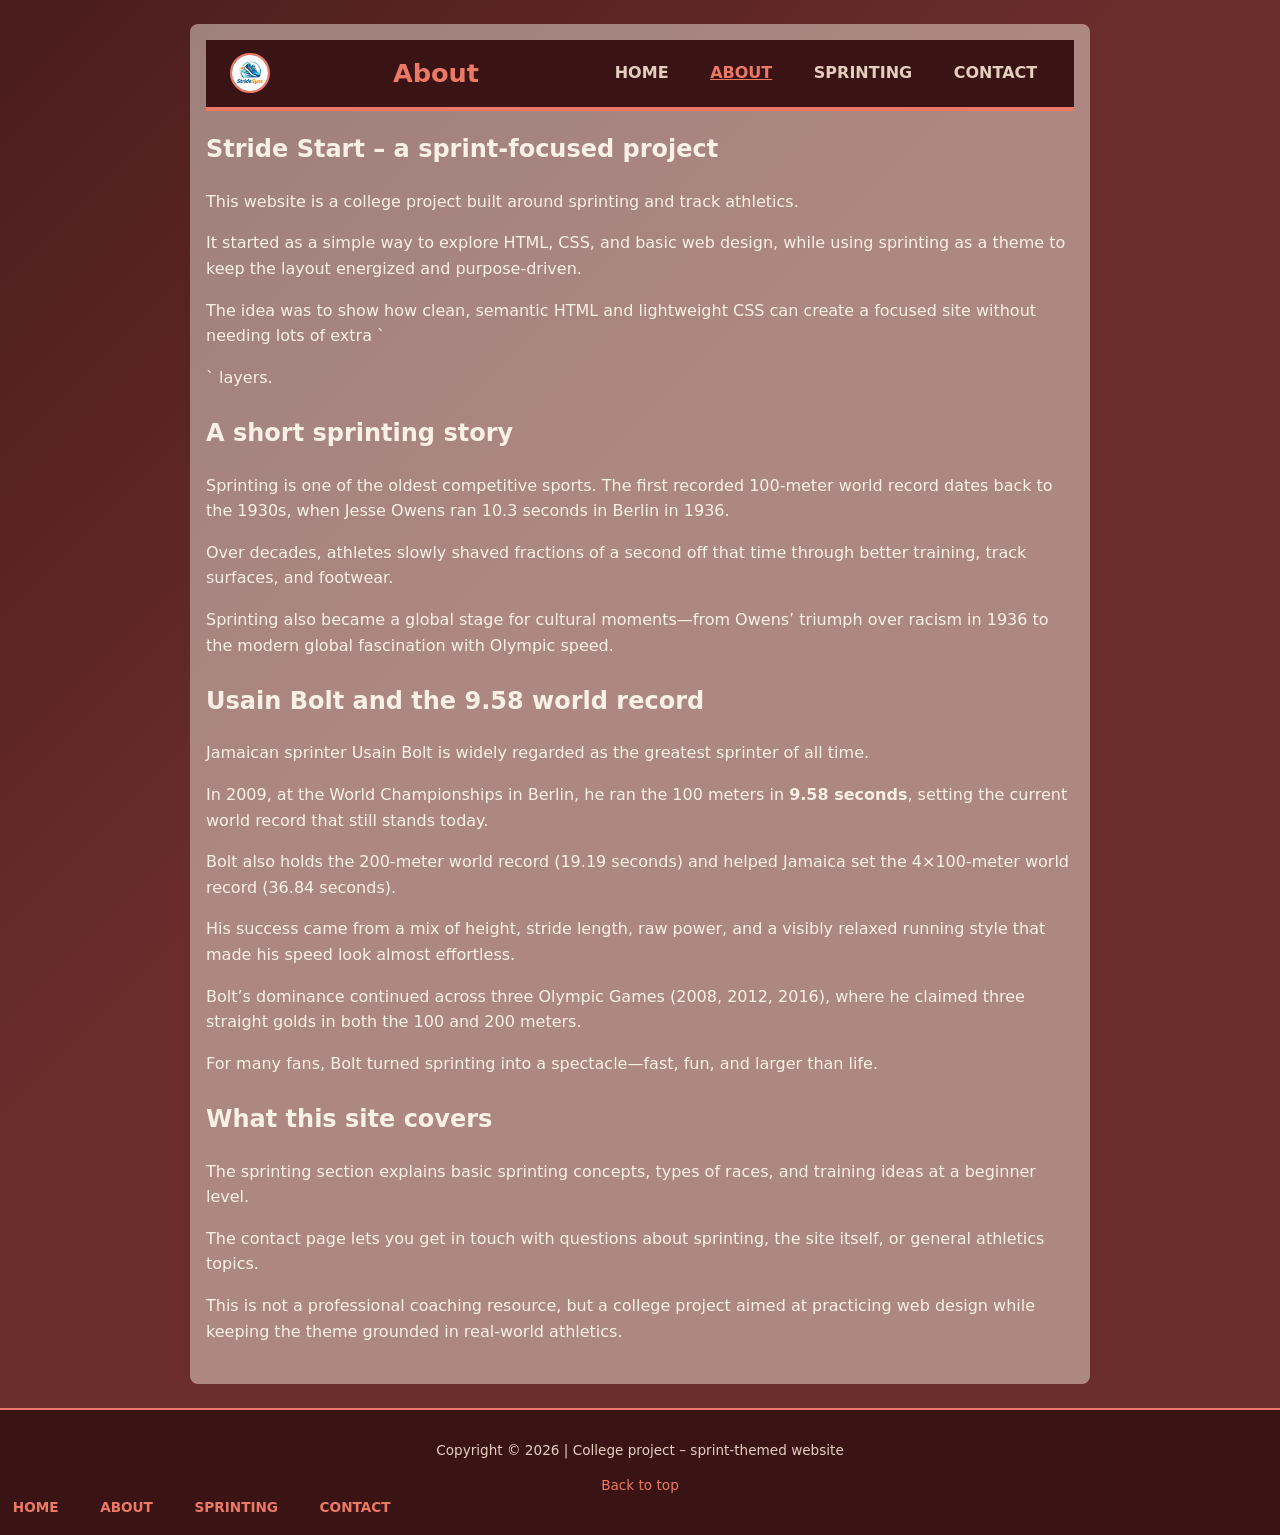
==== about.html @ 14115449 "Add files via upload" ====
<!DOCTYPE html>
<html lang="en">
<head>
  <meta charset="UTF-8">
  <meta name="viewport" content="width=device-width, initial-scale=1.0">
  <meta name="description" content="About this college sprinting project">
  <meta name="keywords" content="Sprinting, Track, Athletics, Usain Bolt, College project">
  <title>About – Stride Start</title>
  <link rel="icon" type="image/ico" sizes="16x16" href="Images/StrideSynceFavicon.png">
  <link rel="stylesheet" href="CSS/style.css" type="text/css">
</head>
<body>
  <main>
    <header id="top">
      <img src="Images/StrideSynceFavicon.png" id="logo" alt="Stride Start logo">
      <h1>About</h1>
      <nav>
        <ul>
          <li><a href="index.html">HOME</a></li>
          <li><a href="about.html" id="activeLink">ABOUT</a></li>
          <li><a href="sprinting.html">SPRINTING</a></li>
          <li><a href="contact.html">CONTACT</a></li>
        </ul>
      </nav>
    </header>

    <section>
      <h2>Stride Start – a sprint‑focused project</h2>
      <p>This website is a college project built around sprinting and track athletics.</p>
      <p>It started as a simple way to explore HTML, CSS, and basic web design, while using sprinting as a theme to keep the layout energized and purpose‑driven.</p>
      <p>The idea was to show how clean, semantic HTML and lightweight CSS can create a focused site without needing lots of extra `<div>` layers.</p>
    </section>

    <section>
      <h2>A short sprinting story</h2>
      <p>Sprinting is one of the oldest competitive sports. The first recorded 100‑meter world record dates back to the 1930s, when Jesse Owens ran 10.3 seconds in Berlin in 1936.</p>
      <p>Over decades, athletes slowly shaved fractions of a second off that time through better training, track surfaces, and footwear.</p>
      <p>Sprinting also became a global stage for cultural moments—from Owens’ triumph over racism in 1936 to the modern global fascination with Olympic speed.</p>
    </section>

    <section>
      <h2>Usain Bolt and the 9.58 world record</h2>
      <p>Jamaican sprinter Usain Bolt is widely regarded as the greatest sprinter of all time.</p>
      <p>In 2009, at the World Championships in Berlin, he ran the 100 meters in <strong>9.58 seconds</strong>, setting the current world record that still stands today.</p>
      <p>Bolt also holds the 200‑meter world record (19.19 seconds) and helped Jamaica set the 4×100‑meter world record (36.84 seconds).</p>
      <p>His success came from a mix of height, stride length, raw power, and a visibly relaxed running style that made his speed look almost effortless.</p>
      <p>Bolt’s dominance continued across three Olympic Games (2008, 2012, 2016), where he claimed three straight golds in both the 100 and 200 meters.</p>
      <p>For many fans, Bolt turned sprinting into a spectacle—fast, fun, and larger than life.</p>
    </section>

    <section>
      <h2>What this site covers</h2>
      <p>The sprinting section explains basic sprinting concepts, types of races, and training ideas at a beginner level.</p>
      <p>The contact page lets you get in touch with questions about sprinting, the site itself, or general athletics topics.</p>
      <p>This is not a professional coaching resource, but a college project aimed at practicing web design while keeping the theme grounded in real‑world athletics.</p>
    </section>
  </main>

  <footer>
    <p>Copyright &copy; 2026 | College project – sprint‑themed website</p>
    <a href="#top">Back to top</a>

    <nav aria-label="Secondary navigation">
      <ul>
        <li><a href="index.html">HOME</a></li>
        <li><a href="about.html">ABOUT</a></li>
        <li><a href="sprinting.html">SPRINTING</a></li>
        <li><a href="contact.html">CONTACT</a></li>
      </ul>
    </nav>
  </footer>
</body>
</html>
---- CSS/style.css ----
@import url('https://fonts.googleapis.com/css2?family=Bebas+Neue&display=swap');

* {
  box-sizing: border-box;
}

body {
  margin: 0;
  font-family: "Comic Relief", system-ui;
  background: linear-gradient(135deg, #4a1c1c 0%, #6b2c2c 40%);
  color: #f9f0e6;
  line-height: 1.6;
}

header {
  display: flex;
  flex-wrap: wrap;
  align-items: center;
  justify-content: space-between;
  padding: 0.8rem 1.5rem;
  background: #3a1414;
  border-bottom: 4px solid #eb7965;
}

#logo {
  width: 40px;
  height: 40px;
  border-radius: 50%;
  border: 2px solid #eb7965;
}

header h1 {
  margin: 0;
  font-size: 1.6rem;
  color: #eb7965;
}

nav ul {
  margin: 0;
  padding: 0;
  list-style: none;
  display: flex;
  gap: 1rem;
  flex-wrap: wrap;
}

nav a {
  color: #e5cec0;
  text-decoration: none;
  font-weight: 600;
  padding: 0.4rem 0.8rem;
  border-radius: 4px;
}

nav a:hover {
  color: #f9f0e6;
  background: rgba(235, 121, 101, 0.2);
}

nav a#activeLink {
  color: #eb7965;
  text-decoration: underline;
}

main {
  max-width: 900px;
  margin: 1.5rem auto;
  padding: 1rem;
  background: #f9f0e677;
  border-radius: 8px;
}

section {
  margin-bottom: 1.5rem;
}

section[aria-label="Quick links"] {
  display: flex;
  justify-content: center;
  gap: 1.5rem;
  flex-wrap: wrap;
}

section[aria-label="Quick links"] img {
  width: 80px;
  height: 80px;
  border-radius: 8px;
  border: 2px solid #eb7965;
  transition: transform 0.2s ease;
}

section[aria-label="Quick links"] img:hover {
  transform: translateY(-5px) rotate(1deg);
}

footer {
  text-align: center;
  padding: 1rem 0;
  background: #3a1414;
  border-top: 2px solid #eb7965;
  font-size: 0.85rem;
  color: #e5cec0;
}

footer a {
  color: #eb7965;
  text-decoration: none;
}

footer a:hover {
  text-decoration: underline;
}
table,
thead th,
tbody td {
  font-family: "Comic Relief", system-ui;
  font-size: 0.95rem;
  padding: 0.4rem 0.6rem;
}


tbody td {
  color: #111;
  background: #f9f0e6;
  border-top: 1px solid #eb7965;
}


thead th {
  background: #eb7965;
  color: #111;
}


table {
  width: 100%;
  border-collapse: collapse;
  margin: 1rem 0 2rem 0;
  border: 2px solid #eb7965;
  border-radius: 6px;
  overflow: hidden;
  box-shadow: 0 2px 6px rgba(0, 0, 0, 0.1);
}


tbody tr:nth-child(odd) {
  background: #fdf5ed;   
}

.imageWithMap {
    column-count: 2;
    column-gap: 40px;
    column-rule: 2px solid #eb7965;
    padding: 10px;
  }

.sprinter-table { border: 2px solid #eb7965; }
.required { color: #eb7965; font-weight: bold; }

.youtube_videos {
    text-align: center;
    margin: 2rem 0;
  }
  
  .youtube_videos iframe {
    width: 48%;
    max-width: 560px;
    height: 315px;
    margin: 0 1%;
    border-radius: 8px;
    box-shadow: 0 4px 12px rgba(0, 0, 0, 0.2);
  }
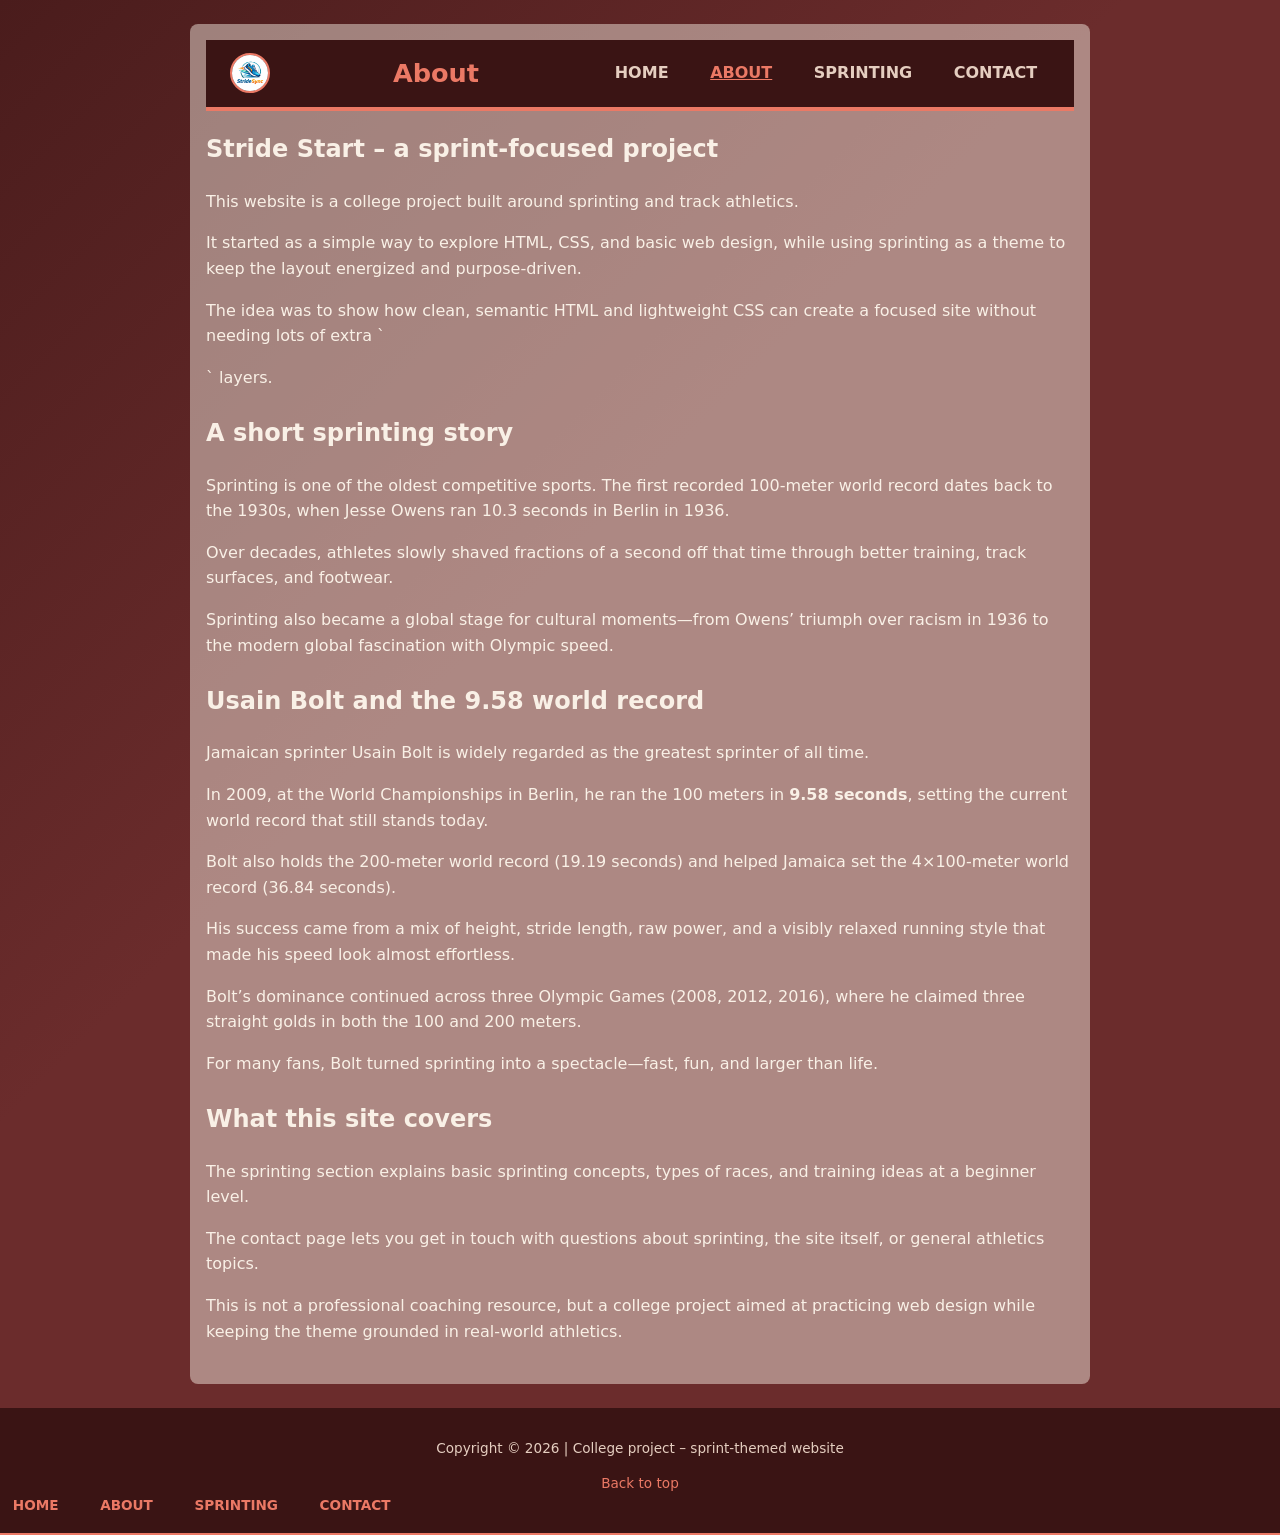
==== commit 35f08491: "Update about.html" ====
--- a/about.html
+++ b/about.html
@@ -5,8 +5,8 @@
   <meta name="viewport" content="width=device-width, initial-scale=1.0">
   <meta name="description" content="About this college sprinting project">
   <meta name="keywords" content="Sprinting, Track, Athletics, Usain Bolt, College project">
-  <title>About – Stride Start</title>
-  <link rel="icon" type="image/ico" sizes="16x16" href="Images/StrideSynceFavicon.png">
+  <title>About – StrideSync</title>
+  <link rel="icon" type="image/ico" sizes="16x16" href="./Images/StrideSynceFavicon.png">
   <link rel="stylesheet" href="CSS/style.css" type="text/css">
 </head>
 <body>
@@ -70,4 +70,4 @@
     </nav>
   </footer>
 </body>
-</html>+</html>
--- a/CSS/style.css
+++ b/CSS/style.css
@@ -97,7 +97,7 @@
   text-align: center;
   padding: 1rem 0;
   background: #3a1414;
-  border-top: 2px solid #eb7965;
+  border-bottom: 2px solid #eb7965;
   font-size: 0.85rem;
   color: #e5cec0;
 }
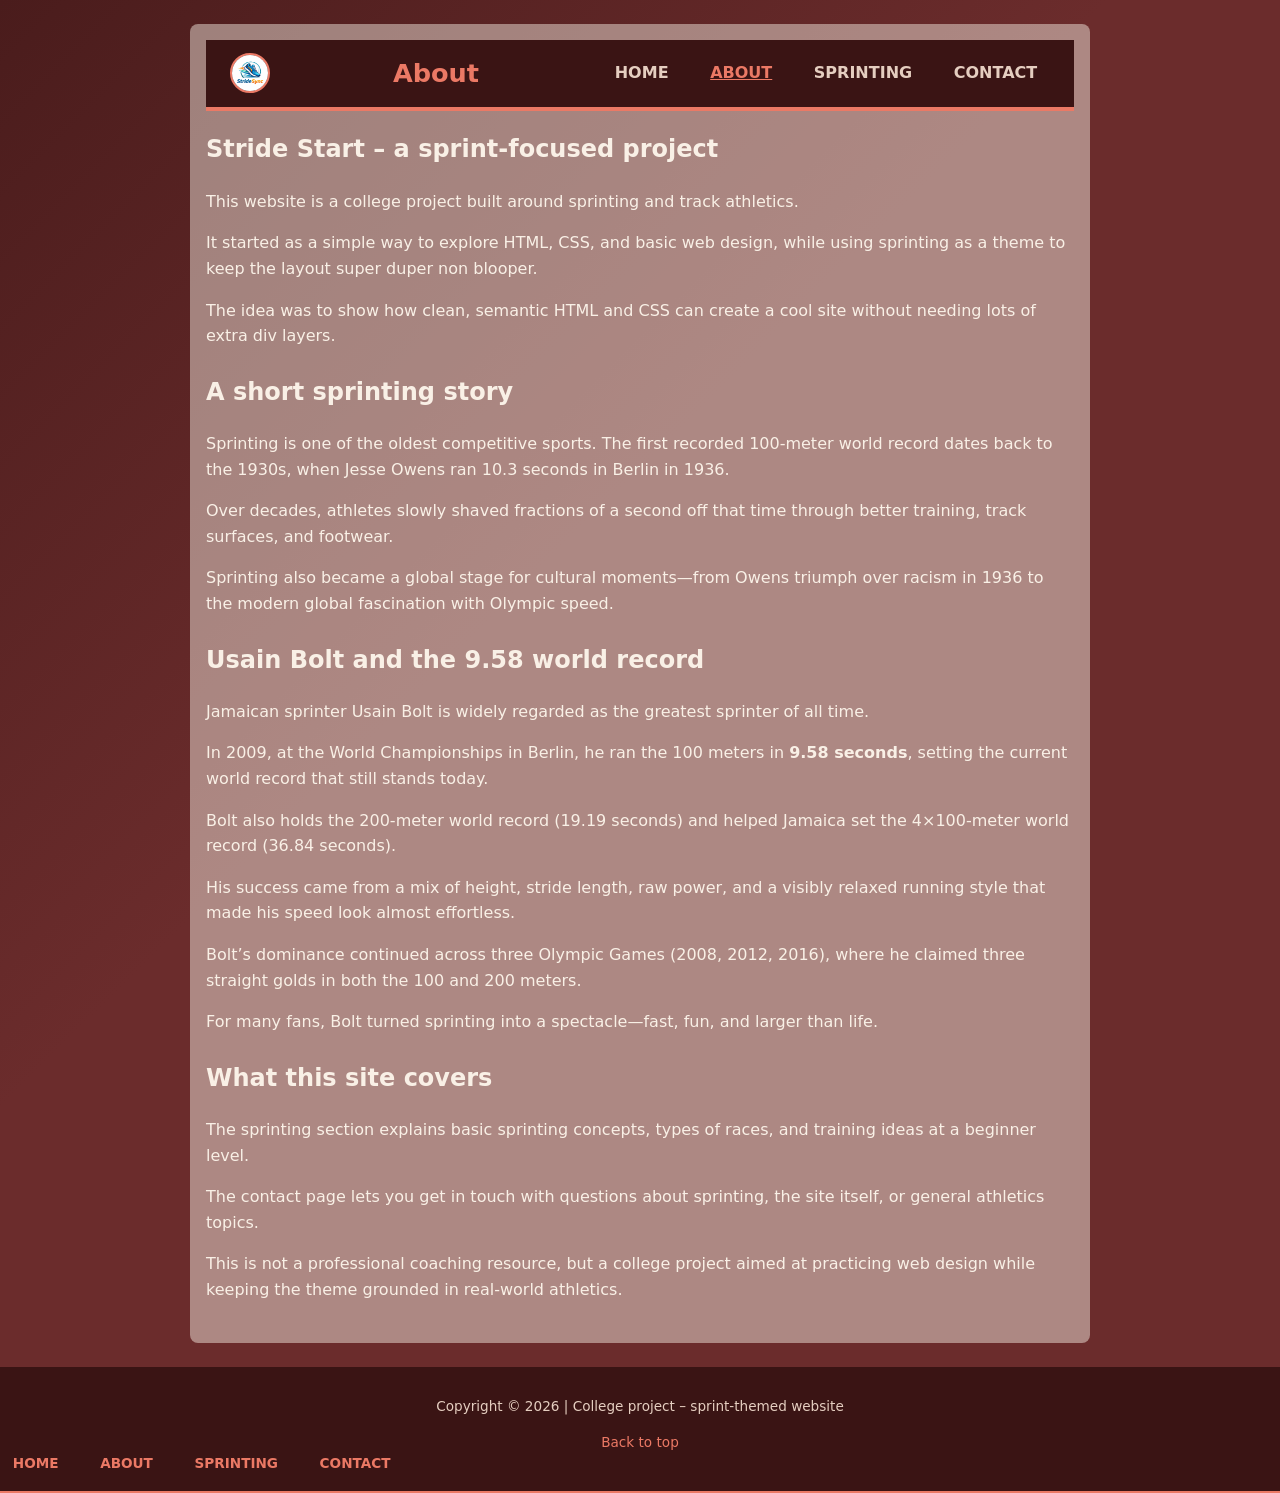
==== commit d73d8c2d: "Update about.html" ====
--- a/about.html
+++ b/about.html
@@ -7,7 +7,121 @@
   <meta name="keywords" content="Sprinting, Track, Athletics, Usain Bolt, College project">
   <title>About – StrideSync</title>
   <link rel="icon" type="image/ico" sizes="16x16" href="./Images/StrideSynceFavicon.png">
-  <link rel="stylesheet" href="CSS/style.css" type="text/css">
+  <style>
+    @import url('https://fonts.googleapis.com/css2?family=Bebas+Neue&display=swap');
+
+* {
+  box-sizing: border-box;
+}
+
+body {
+  margin: 0;
+  font-family: "Comic Relief", system-ui;
+  background: linear-gradient(135deg, #4a1c1c 0%, #6b2c2c 40%);
+  color: #f9f0e6;
+  line-height: 1.6;
+}
+
+header {
+  display: flex;
+  flex-wrap: wrap;
+  align-items: center;
+  justify-content: space-between;
+  padding: 0.8rem 1.5rem;
+  background: #3a1414;
+  border-bottom: 4px solid #eb7965;
+}
+
+#logo {
+  width: 40px;
+  height: 40px;
+  border-radius: 50%;
+  border: 2px solid #eb7965;
+}
+
+header h1 {
+  margin: 0;
+  font-size: 1.6rem;
+  color: #eb7965;
+}
+
+nav ul {
+  margin: 0;
+  padding: 0;
+  list-style: none;
+  display: flex;
+  gap: 1rem;
+  flex-wrap: wrap;
+}
+
+nav a {
+  color: #e5cec0;
+  text-decoration: none;
+  font-weight: 600;
+  padding: 0.4rem 0.8rem;
+  border-radius: 4px;
+}
+
+nav a:hover {
+  color: #f9f0e6;
+  background: rgba(235, 121, 101, 0.2);
+}
+
+nav a#activeLink {
+  color: #eb7965;
+  text-decoration: underline;
+}
+
+main {
+  max-width: 900px;
+  margin: 1.5rem auto;
+  padding: 1rem;
+  background: #f9f0e677;
+  border-radius: 8px;
+}
+
+section {
+  margin-bottom: 1.5rem;
+}
+
+section[aria-label="Quick links"] {
+  display: flex;
+  justify-content: center;
+  gap: 1.5rem;
+  flex-wrap: wrap;
+}
+
+section[aria-label="Quick links"] img {
+  width: 80px;
+  height: 80px;
+  border-radius: 8px;
+  border: 2px solid #eb7965;
+  transition: transform 0.2s ease;
+}
+
+section[aria-label="Quick links"] img:hover {
+  transform: translateY(-5px) rotate(1deg);
+}
+
+footer {
+  text-align: center;
+  padding: 1rem 0;
+  background: #3a1414;
+  border-bottom: 2px solid #eb7965;
+  font-size: 0.85rem;
+  color: #e5cec0;
+}
+
+footer a {
+  color: #eb7965;
+  text-decoration: none;
+}
+
+footer a:hover {
+  text-decoration: underline;
+}
+
+</style>
 </head>
 <body>
   <main>
@@ -27,15 +141,15 @@
     <section>
       <h2>Stride Start – a sprint‑focused project</h2>
       <p>This website is a college project built around sprinting and track athletics.</p>
-      <p>It started as a simple way to explore HTML, CSS, and basic web design, while using sprinting as a theme to keep the layout energized and purpose‑driven.</p>
-      <p>The idea was to show how clean, semantic HTML and lightweight CSS can create a focused site without needing lots of extra `<div>` layers.</p>
+      <p>It started as a simple way to explore HTML, CSS, and basic web design, while using sprinting as a theme to keep the layout super duper non blooper.</p>
+      <p>The idea was to show how clean, semantic HTML and CSS can create a cool site without needing lots of extra div layers.</p>
     </section>
 
     <section>
       <h2>A short sprinting story</h2>
       <p>Sprinting is one of the oldest competitive sports. The first recorded 100‑meter world record dates back to the 1930s, when Jesse Owens ran 10.3 seconds in Berlin in 1936.</p>
       <p>Over decades, athletes slowly shaved fractions of a second off that time through better training, track surfaces, and footwear.</p>
-      <p>Sprinting also became a global stage for cultural moments—from Owens’ triumph over racism in 1936 to the modern global fascination with Olympic speed.</p>
+      <p>Sprinting also became a global stage for cultural moments—from Owens triumph over racism in 1936 to the modern global fascination with Olympic speed.</p>
     </section>
 
     <section>
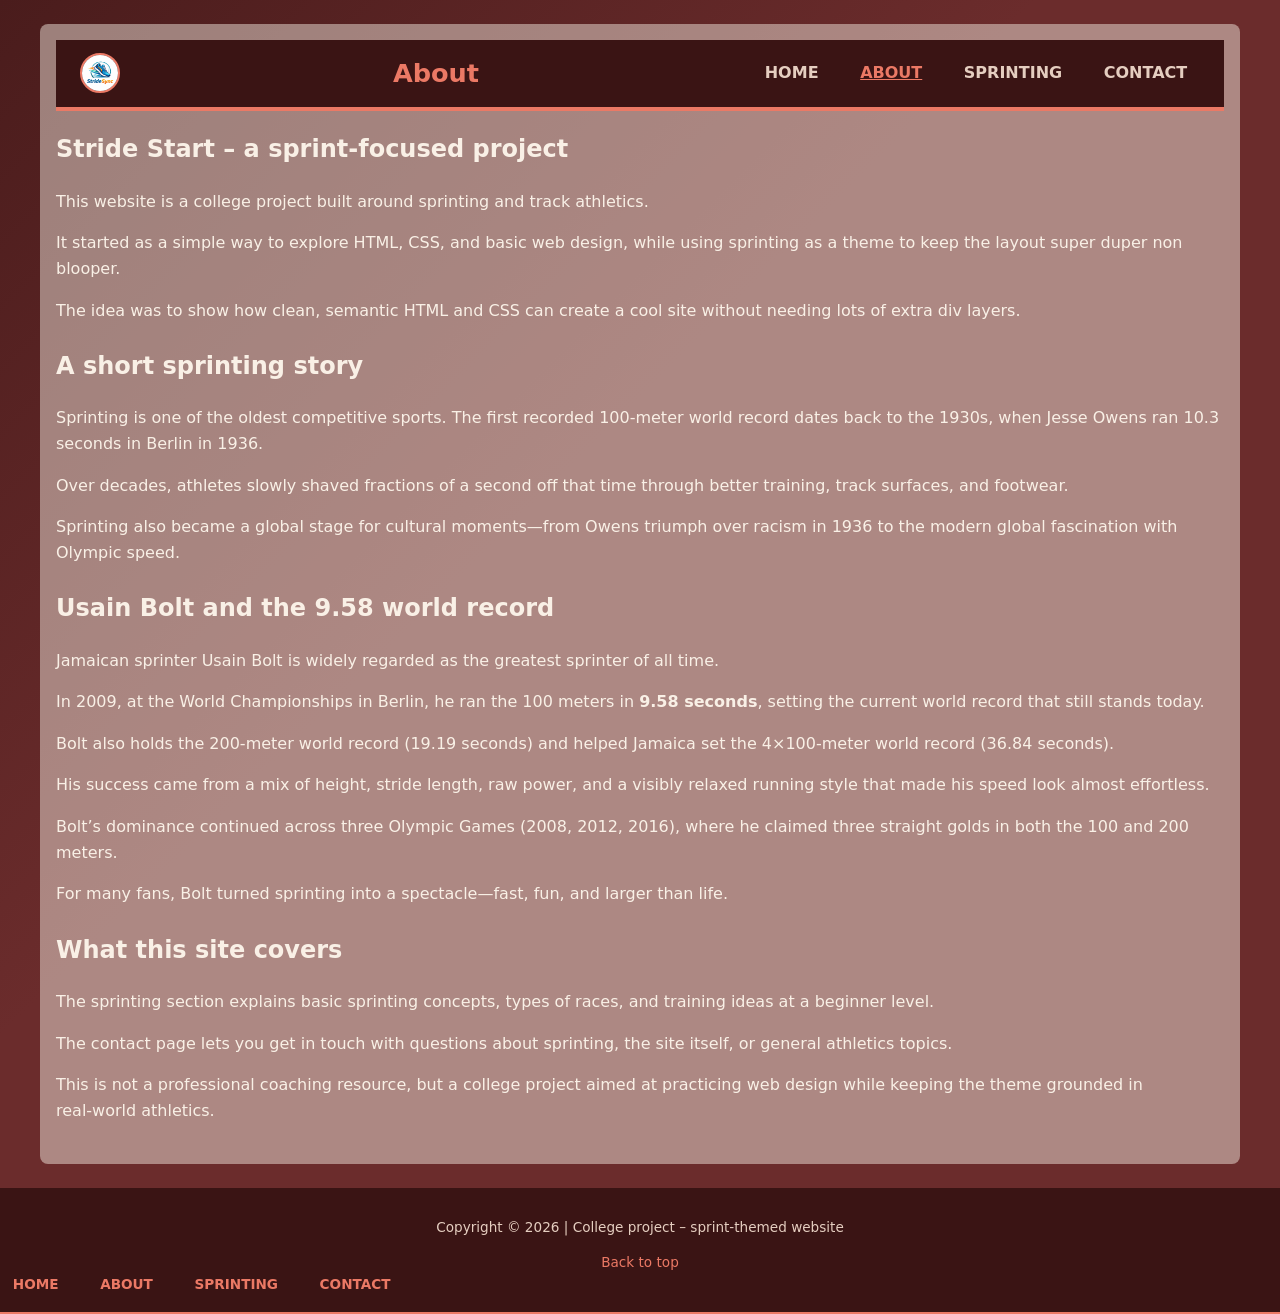
==== commit 1815a629: "Update about.html" ====
--- a/about.html
+++ b/about.html
@@ -73,7 +73,7 @@
 }
 
 main {
-  max-width: 900px;
+  max-width: 1200px;
   margin: 1.5rem auto;
   padding: 1rem;
   background: #f9f0e677;
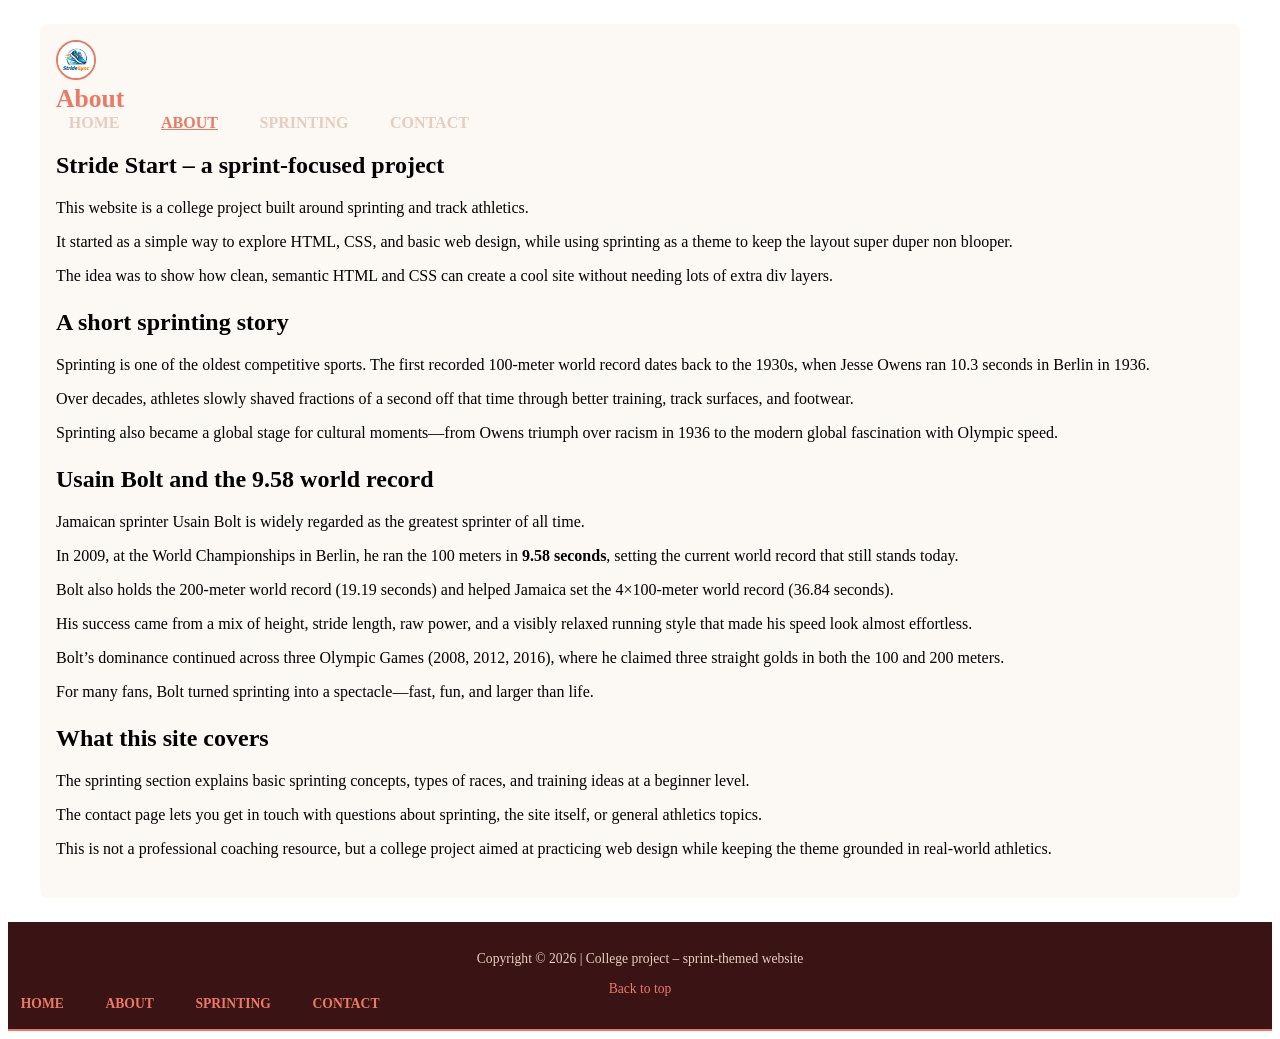
==== commit 965112a0: "Revise about.html with new styles and layout Updated the HTML structure and styling for the about pa" ====
--- a/about.html
+++ b/about.html
@@ -14,13 +14,10 @@
   box-sizing: border-box;
 }
 
-body {
-  margin: 0;
-  font-family: "Comic Relief", system-ui;
-  background: linear-gradient(135deg, #4a1c1c 0%, #6b2c2c 40%);
-  color: #f9f0e6;
-  line-height: 1.6;
-}
+<body style="background-image: url('Images/running.png');
+background-repeat: no-repeat;
+background-size: cover;
+background-position: center;">
 
 header {
   display: flex;
